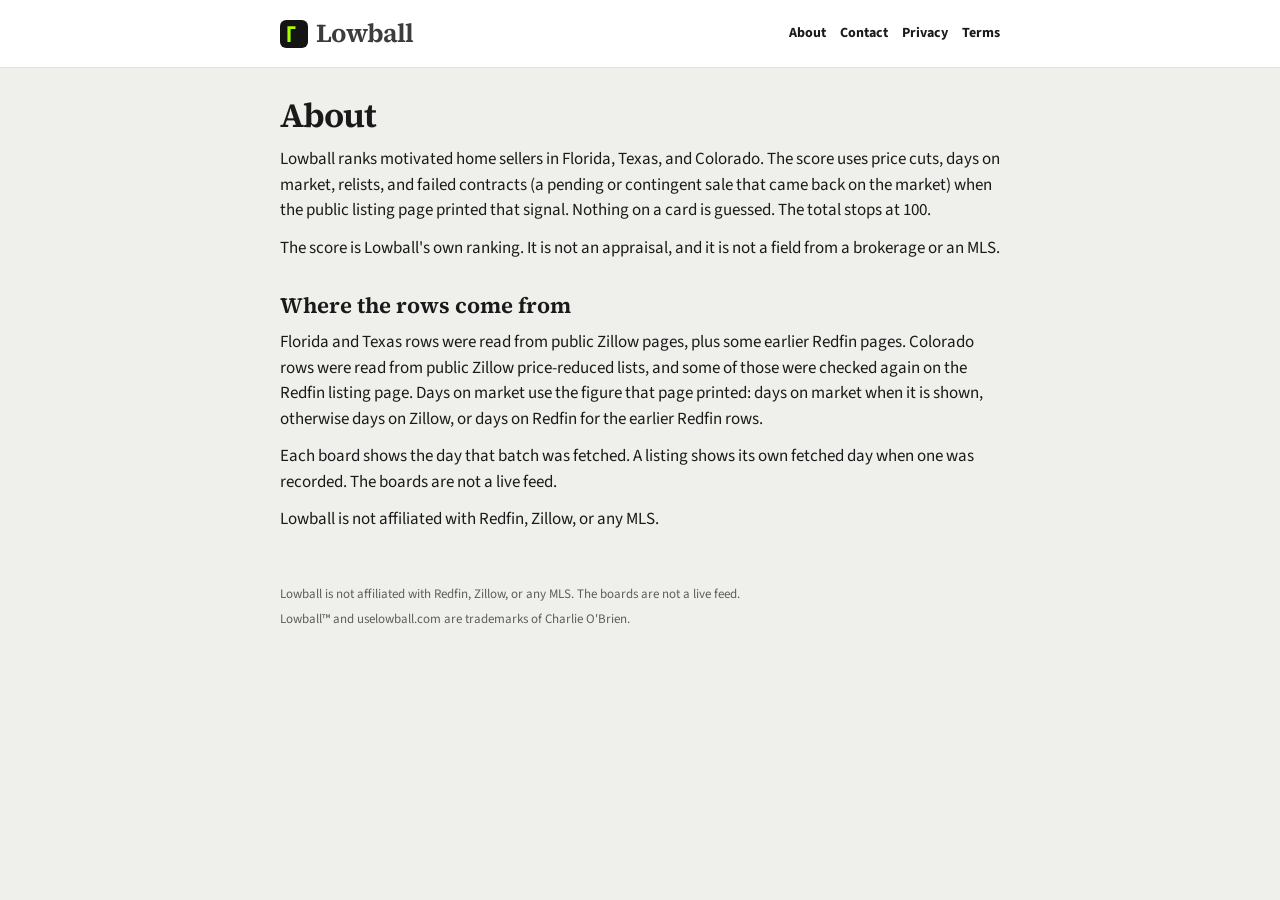
==== about.html @ 882b8924 "Fix the public Lowball board from the site review. Remove scrape notes from the published boards and" ====
<!DOCTYPE html>
<html lang="en">
<head>
<meta charset="utf-8">
<meta name="viewport" content="width=device-width, initial-scale=1">
<title>About — Lowball</title>
<meta name="description" content="Lowball ranks motivated home sellers in Florida, Texas, and Colorado from public listings. It is not a live feed and not affiliated with Redfin, Zillow, or any MLS.">
<link rel="canonical" href="https://uselowball.com/about.html">
<meta name="theme-color" content="#1a1a1a">
<link rel="icon" href="/favicon.ico" sizes="48x48">
<link rel="icon" type="image/svg+xml" href="/favicon.svg">
<link rel="apple-touch-icon" href="/apple-touch-icon.png">
<link rel="stylesheet" href="pages.css">
</head>
<body>
<header class="top">
  <div class="top-inner">
    <a class="logo" href="/"><img src="favicon.svg" width="28" height="28" alt="">Lowball</a>
    <nav aria-label="About Lowball">
      <a href="about.html" aria-current="page">About</a>
      <a href="contact.html">Contact</a>
      <a href="privacy.html">Privacy</a>
      <a href="terms.html">Terms</a>
    </nav>
  </div>
</header>
<main>
  <h1>About</h1>
  <p>Lowball ranks motivated home sellers in Florida, Texas, and Colorado. The score uses price cuts, days on market, relists, and failed contracts (a pending or contingent sale that came back on the market) when the public listing page printed that signal. Nothing on a card is guessed. The total stops at 100.</p>
  <p>The score is Lowball's own ranking. It is not an appraisal, and it is not a field from a brokerage or an MLS.</p>
  <h2>Where the rows come from</h2>
  <p>Florida and Texas rows were read from public Zillow pages, plus some earlier Redfin pages. Colorado rows were read from public Zillow price-reduced lists, and some of those were checked again on the Redfin listing page. Days on market use the figure that page printed: days on market when it is shown, otherwise days on Zillow, or days on Redfin for the earlier Redfin rows.</p>
  <p>Each board shows the day that batch was fetched. A listing shows its own fetched day when one was recorded. The boards are not a live feed.</p>
  <p>Lowball is not affiliated with Redfin, Zillow, or any MLS.</p>
</main>
<footer class="site-footer">
  <p>Lowball is not affiliated with Redfin, Zillow, or any MLS. The boards are not a live feed.</p>
  <p>Lowball™ and uselowball.com are trademarks of Charlie O'Brien.</p>
</footer>
</body>
</html>
---- pages.css ----
@font-face {
  font-family: "Source Serif 4";
  src: url("fonts/source-serif-4-latin.woff2") format("woff2");
  font-weight: 200 900;
  font-style: normal;
  font-display: swap;
}
@font-face {
  font-family: "Source Sans 3";
  src: url("fonts/source-sans-3-latin.woff2") format("woff2");
  font-weight: 200 900;
  font-style: normal;
  font-display: swap;
}
:root {
  --ink: #1a1a1a;
  --char: #3c3c3c;
  --muted: #5e5e5e;
  --line: #e3e3e0;
  --bg: #efefec;
}
* { box-sizing: border-box; }
body {
  margin: 0;
  background: var(--bg);
  color: var(--ink);
  font-family: "Source Sans 3", "Avenir Next", "Trebuchet MS", sans-serif;
  font-size: 17px;
  line-height: 1.5;
}
a { color: var(--ink); }
a:hover { color: #000; }
.top {
  background: #fff;
  border-bottom: 1px solid var(--line);
}
.top-inner {
  max-width: 760px;
  margin: 0 auto;
  padding: 14px 20px;
  display: flex;
  justify-content: space-between;
  align-items: center;
  gap: 16px;
}
.logo {
  display: flex;
  align-items: center;
  gap: 8px;
  font-family: "Source Serif 4", Georgia, "Times New Roman", serif;
  font-weight: 650;
  font-size: 26px;
  letter-spacing: -0.03em;
  color: var(--char);
  text-decoration: none;
}
.logo img { display: block; }
.top nav { display: flex; flex-wrap: wrap; gap: 8px 14px; }
.top nav a { font-weight: 700; font-size: 14px; text-decoration: none; }
.top nav a:hover { text-decoration: underline; }
main {
  max-width: 760px;
  margin: 0 auto;
  padding: 28px 20px 40px;
}
h1 {
  margin: 0 0 12px;
  font-family: "Source Serif 4", Georgia, "Times New Roman", serif;
  font-size: 34px;
  letter-spacing: -0.03em;
  font-weight: 650;
  line-height: 1.15;
}
h2 {
  margin: 28px 0 8px;
  font-family: "Source Serif 4", Georgia, serif;
  font-size: 22px;
  font-weight: 650;
}
p { margin: 0 0 12px; }
.callout {
  background: #fff;
  border: 1px solid var(--line);
  border-radius: 2px;
  padding: 12px 14px;
  margin: 16px 0;
}
.site-footer {
  max-width: 760px;
  margin: 0 auto;
  padding: 0 20px 32px;
}
.site-footer p {
  margin: 0 0 6px;
  color: var(--muted);
  font-size: 13px;
}
@media (max-width: 640px) {
  .top-inner { align-items: flex-start; flex-direction: column; }
  h1 { font-size: 28px; }
}
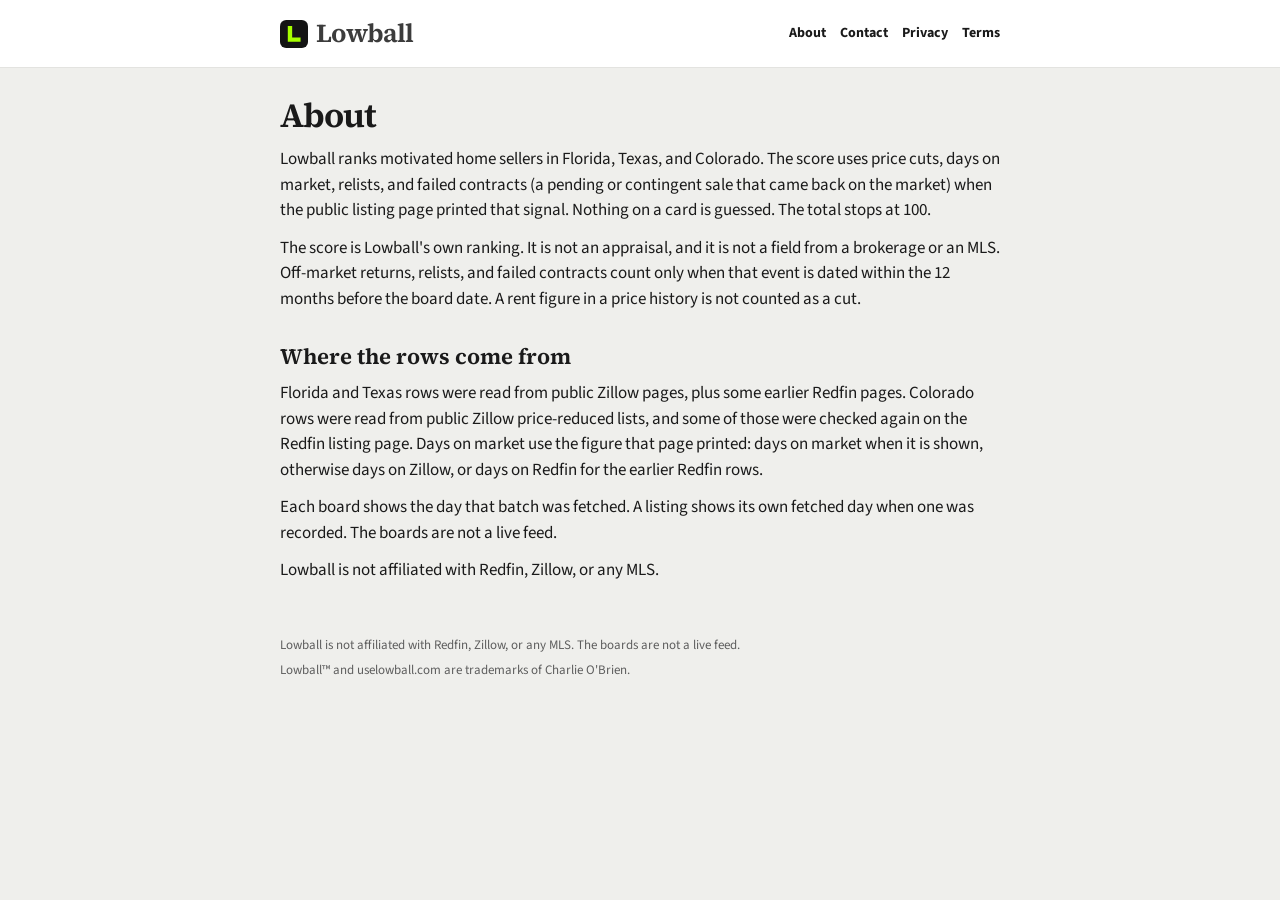
==== commit 3b1355f9: "Apply the second site review to the boards and pages. Drop community floor plans, duplicate addresse" ====
--- a/about.html
+++ b/about.html
@@ -6,6 +6,18 @@
 <title>About — Lowball</title>
 <meta name="description" content="Lowball ranks motivated home sellers in Florida, Texas, and Colorado from public listings. It is not a live feed and not affiliated with Redfin, Zillow, or any MLS.">
 <link rel="canonical" href="https://uselowball.com/about.html">
+<meta property="og:site_name" content="Lowball">
+<meta property="og:title" content="About — Lowball">
+<meta property="og:description" content="Lowball ranks motivated home sellers in Florida, Texas, and Colorado from public listings. It is not a live feed.">
+<meta property="og:image" content="https://uselowball.com/og.jpg?v=3">
+<meta property="og:image:alt" content="Lowball. Find the most motivated sellers.">
+<meta property="og:url" content="https://uselowball.com/about.html">
+<meta property="og:type" content="website">
+<meta name="twitter:card" content="summary_large_image">
+<meta name="twitter:title" content="About — Lowball">
+<meta name="twitter:description" content="Lowball ranks motivated home sellers in Florida, Texas, and Colorado from public listings. It is not a live feed.">
+<meta name="twitter:image" content="https://uselowball.com/og.jpg?v=3">
+<meta name="twitter:image:alt" content="Lowball. Find the most motivated sellers.">
 <meta name="theme-color" content="#1a1a1a">
 <link rel="icon" href="/favicon.ico" sizes="48x48">
 <link rel="icon" type="image/svg+xml" href="/favicon.svg">
@@ -27,7 +39,7 @@
 <main>
   <h1>About</h1>
   <p>Lowball ranks motivated home sellers in Florida, Texas, and Colorado. The score uses price cuts, days on market, relists, and failed contracts (a pending or contingent sale that came back on the market) when the public listing page printed that signal. Nothing on a card is guessed. The total stops at 100.</p>
-  <p>The score is Lowball's own ranking. It is not an appraisal, and it is not a field from a brokerage or an MLS.</p>
+  <p>The score is Lowball's own ranking. It is not an appraisal, and it is not a field from a brokerage or an MLS. Off-market returns, relists, and failed contracts count only when that event is dated within the 12 months before the board date. A rent figure in a price history is not counted as a cut.</p>
   <h2>Where the rows come from</h2>
   <p>Florida and Texas rows were read from public Zillow pages, plus some earlier Redfin pages. Colorado rows were read from public Zillow price-reduced lists, and some of those were checked again on the Redfin listing page. Days on market use the figure that page printed: days on market when it is shown, otherwise days on Zillow, or days on Redfin for the earlier Redfin rows.</p>
   <p>Each board shows the day that batch was fetched. A listing shows its own fetched day when one was recorded. The boards are not a live feed.</p>
